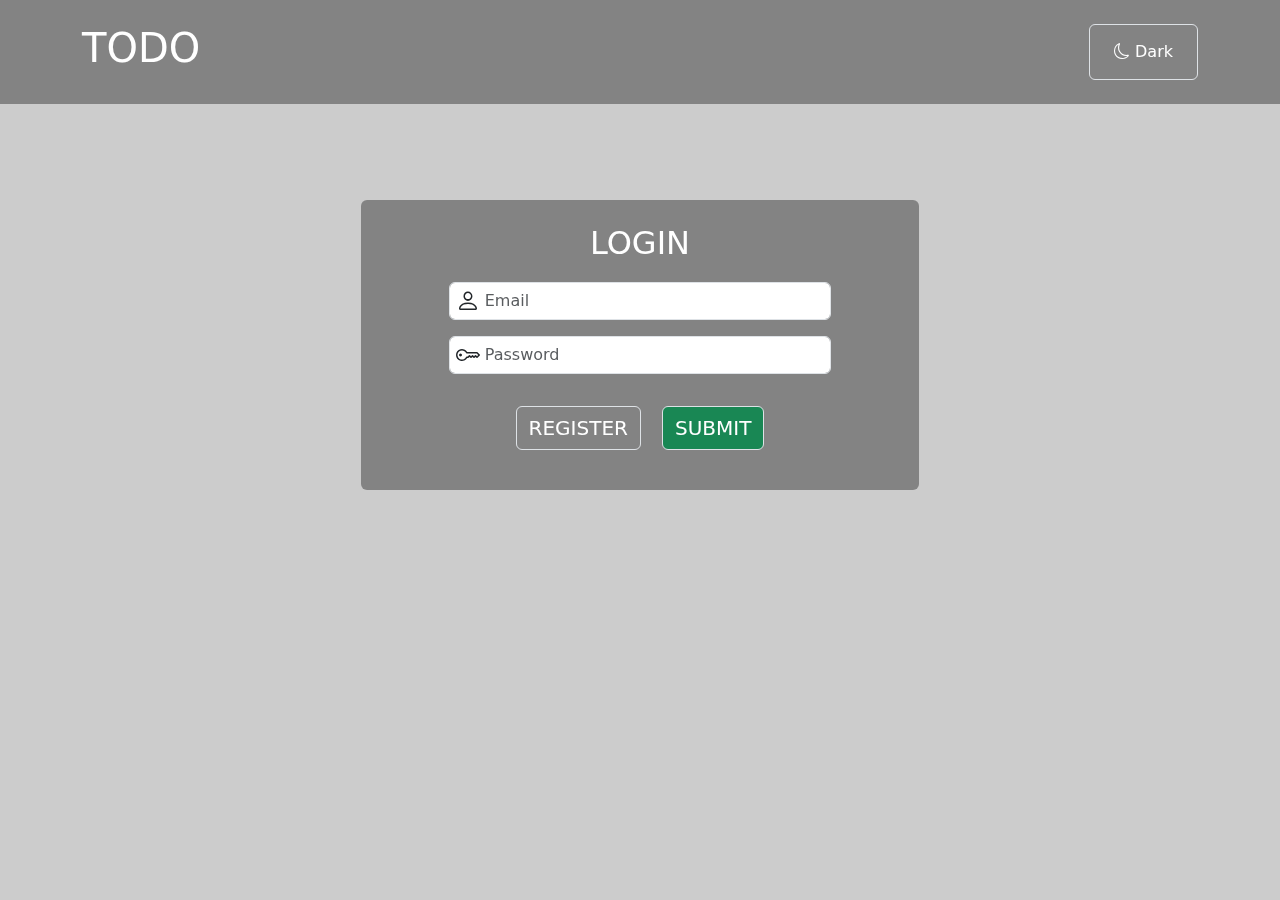
==== login.html @ 6d3c8833 "initial commit" ====
<!DOCTYPE html>
<html lang="en">
<head>
    <meta charset="UTF-8">
    <meta http-equiv="X-UA-Compatible" content="IE=edge">
    <meta name="viewport" content="width=device-width, initial-scale=1.0">
    <title>Login</title>
    <!-- bootstrap -->
    <link rel="stylesheet" href="https://cdn.jsdelivr.net/npm/bootstrap@5.3.0-alpha1/dist/css/bootstrap.min.css" />
     <!-- bootstrap icons-->
     <link rel="stylesheet" href="https://cdn.jsdelivr.net/npm/bootstrap-icons@1.10.3/font/bootstrap-icons.css" />
    <!-- style css -->
    <link rel="stylesheet" href="css/style.css">
</head>
<body>


   <header class="header">
    <div class="container">
        <nav class="d-flex justify-content-between py-4">
            <h1 class="h1 logo text">
                <a class="text a-link" href="index.html">Todo</a>
            </h1>
           <div class="btns d-flex column-gap-3">
                <button class="btn btn-transparent border px-4 text-white js-dark-mode">
                   <i class="bi bi-moon"></i> dark
                </button>
           </div>
        </nav>
    </div>
   </header>

   <main class="py-5">

        <div class="container mt-5">

            <div class="wrapper offset-3 w-50 rounded p-4">
                
                <h2 class="h2 text-center text">LOGIN</h2>
                    <form class="form">
                        <label class="label d-block w-75 mx-auto mb-3" for="email">
                            <input class="form-control js-email" type="email" id="email" placeholder="Email">
                            <i class="bi icon bi-person"></i>
                        </label>
                        <label class="label d-block w-75 mx-auto mb-3" for="password">
                            <input class="form-control js-password" type="password" id="password" placeholder="Password">
                            <i class="bi icon  bi-key"></i>
                        </label>
                        <div class="btns text-center py-3">
                            <button type="button" class="btn btn-transparent border text fs-5 js-register me-3">Register</button>
                            <button type="submit" class="btn btn-success border text fs-5 js-Login">Submit</button>
                        </div>
                    </form>
                    


            </div>

        </div>

   </main>
    

   <script src="js/dark-mode.js"></script>
   <script src="js/login.js"></script>
</body>
</html>
---- css/style.css ----
*{
    padding: 0;
    margin: 0;
    box-sizing: border-box;
    scroll-behavior: smooth;
}

body{
    height: 100vh;
    background-attachment: fixed;
    backdrop-filter: grayscale(0.8)  brightness(.8);
    /* filter: grayscale()0 */
    /* filter: brightness(0.5); */
}

.light{
    background: url("https://picsum.photos/id/74/800/500/") no-repeat;
    background-size: cover;
    backdrop-filter: grayscale(0.8)  brightness(.8);
}
.dark{
    background: url("https://picsum.photos/id/74/800/500/") no-repeat;
    background-size: cover;
    backdrop-filter: grayscale(0.8)  brightness(0.1);
}


.dark .header,
.dark .wrapper{
    background: rgba(129, 129, 129, 0.164);
    backdrop-filter: blur(5px);
    box-shadow: 0 0 10px ;
}
.light .header,
.light .wrapper{
    background: rgba(0, 0, 0, 0.355);
    backdrop-filter: blur(5px);
}

.h2{
    margin-bottom: 20px;
}

.text,
.text:hover{
    color: #fff;
    text-transform: uppercase;
}
.btn{
    transition: all 0.3s ease;
}

.btn:hover{
    opacity: .8;
    background-color: rgba(0, 0, 0, 0.152);
}

.a-link{
    text-decoration: none;
}

.label{
    position: relative;
}

.icon{
    position: absolute;
    top: 2px;
    left: 7px;
    font-size: 24px;
}

.form-control{
    padding-left: 35px;
    padding-right: 6px;
}

.password-wrapper{
    position: relative;
}
.eye-icon{
    position: absolute;
    right: 10px;
    top: 2.5px;
    font-size: 22px;
    cursor: pointer;
}
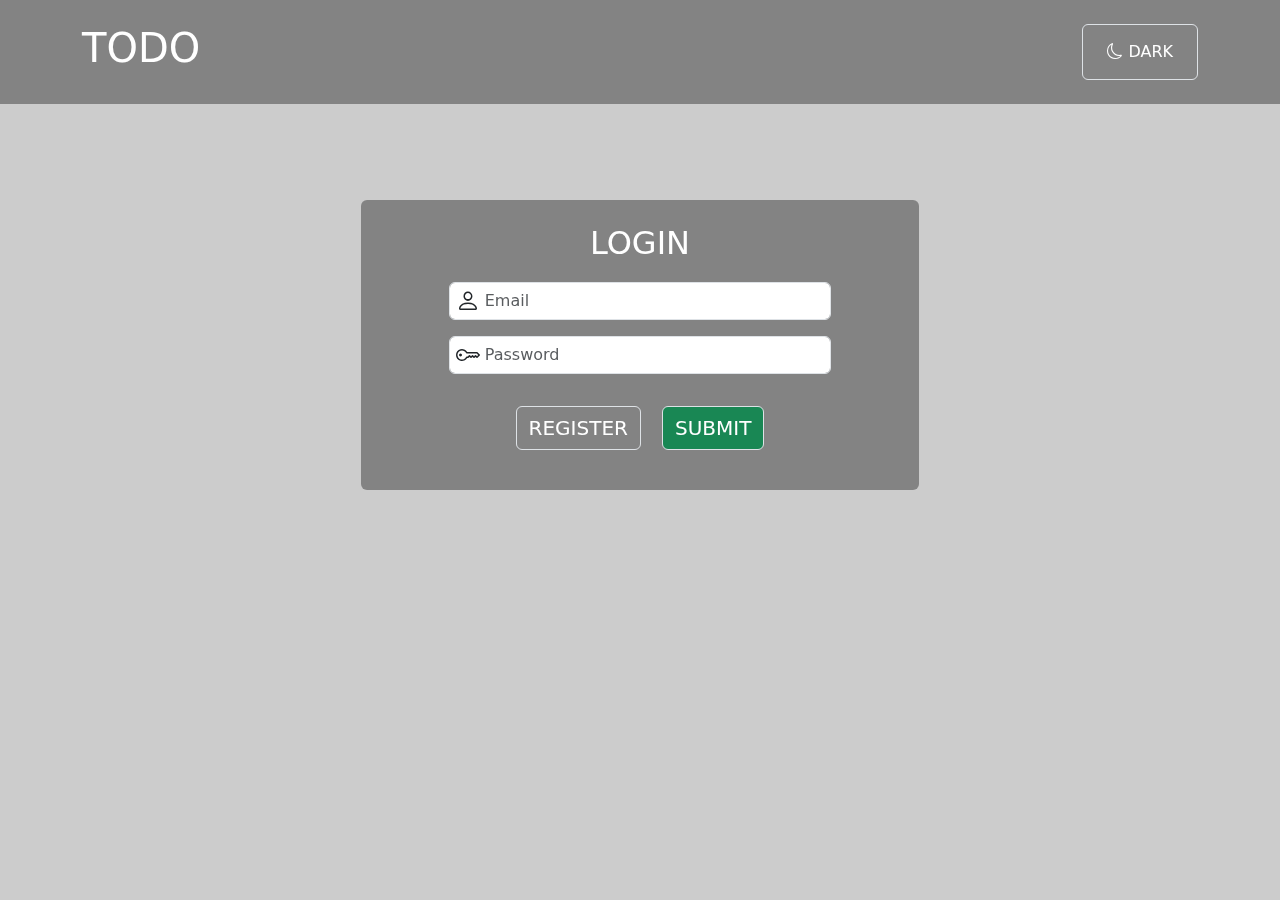
==== commit 6644892c: "......." ====
--- a/login.html
+++ b/login.html
@@ -22,9 +22,9 @@
                 <a class="text a-link" href="index.html">Todo</a>
             </h1>
            <div class="btns d-flex column-gap-3">
-                <button class="btn btn-transparent border px-4 text-white js-dark-mode">
-                   <i class="bi bi-moon"></i> dark
-                </button>
+            <button class="btn btn-transparent border px-4 text js-dark-mode">
+                <i class="bi bi-moon"></i> dark
+             </button>
            </div>
         </nav>
     </div>
--- a/css/style.css
+++ b/css/style.css
@@ -29,7 +29,6 @@
 .dark .wrapper{
     background: rgba(129, 129, 129, 0.164);
     backdrop-filter: blur(5px);
-    box-shadow: 0 0 10px ;
 }
 .light .header,
 .light .wrapper{
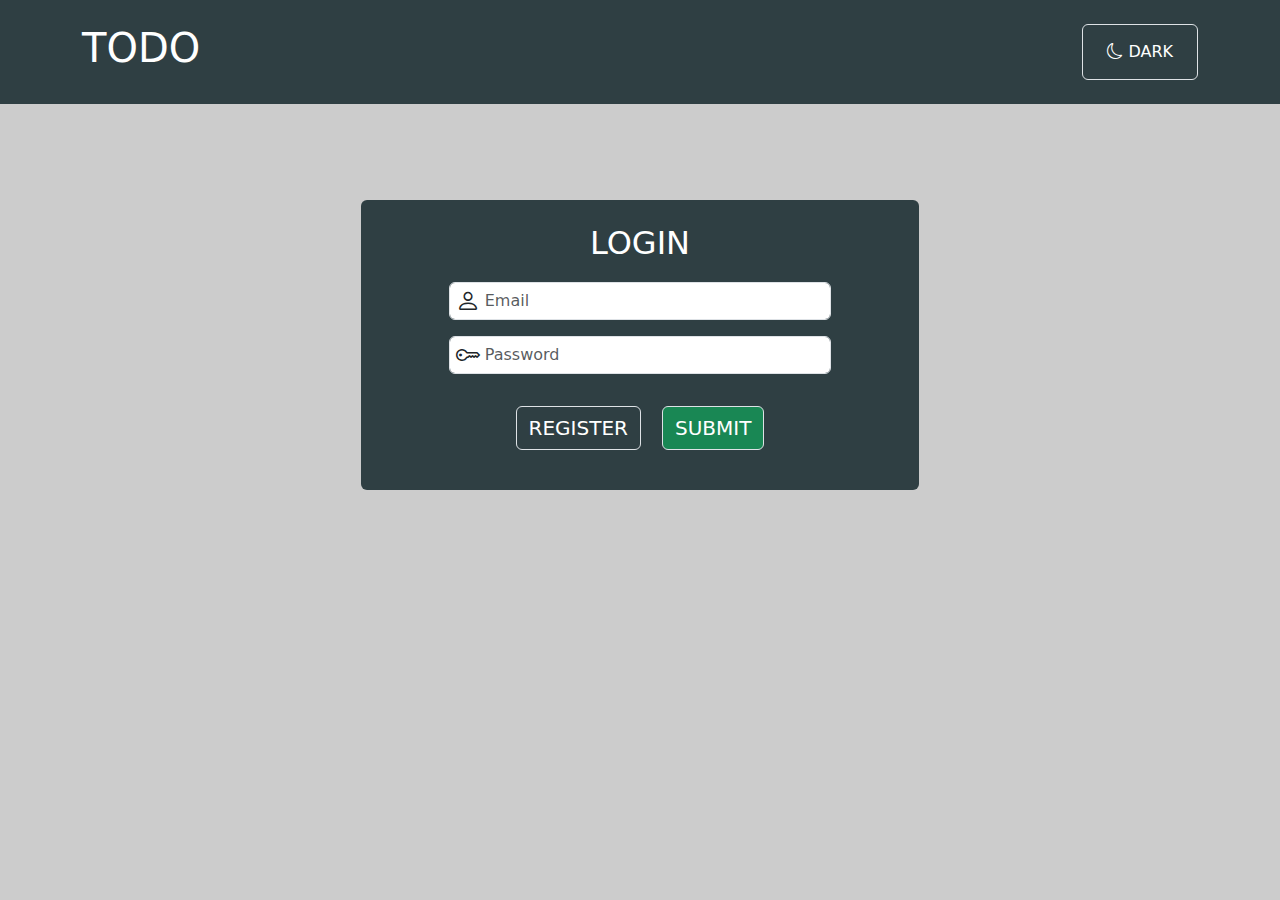
==== commit 4fae666d: "sdsfs" ====
--- a/login.html
+++ b/login.html
@@ -30,36 +30,40 @@
     </div>
    </header>
 
-   <main class="py-5">
+   <main>
 
-        <div class="container mt-5">
-
-            <div class="wrapper offset-3 w-50 rounded p-4">
-                
-                <h2 class="h2 text-center text">LOGIN</h2>
-                    <form class="form">
-                        <label class="label d-block w-75 mx-auto mb-3" for="email">
-                            <input class="form-control js-email" type="email" id="email" placeholder="Email">
-                            <i class="bi icon bi-person"></i>
-                        </label>
-                        <label class="label d-block w-75 mx-auto mb-3" for="password">
-                            <input class="form-control js-password" type="password" id="password" placeholder="Password">
-                            <i class="bi icon  bi-key"></i>
-                        </label>
-                        <div class="btns text-center py-3">
-                            <button type="button" class="btn btn-transparent border text fs-5 js-register me-3">Register</button>
-                            <button type="submit" class="btn btn-success border text fs-5 js-Login">Submit</button>
-                        </div>
-                    </form>
+       <section class="py-5">
+    
+            <div class="container mt-5">
+    
+                <div class="wrapper offset-3 w-50 rounded p-4">
                     
-
-
+                    <h2 class="h2 text-center text">LOGIN</h2>
+                        <form class="form">
+                            <label class="label d-block w-75 mx-auto mb-3" for="email">
+                                <input class="form-control js-email" type="email" id="email" placeholder="Email">
+                                <i class="bi icon bi-person"></i>
+                            </label>
+                            <label class="label d-block w-75 mx-auto mb-3" for="password">
+                                <input class="form-control js-password" type="password" id="password" placeholder="Password">
+                                <i class="bi icon  bi-key"></i>
+                            </label>
+                            <div class="btns text-center py-3">
+                                <button type="button" class="btn btn-transparent border text fs-5 js-register me-3">Register</button>
+                                <button type="submit" class="btn btn-success border text fs-5 js-Login">Submit</button>
+                            </div>
+                        </form>
+                        
+    
+    
+                </div>
+    
             </div>
-
-        </div>
-
+    
+       </section>
+      
+        
    </main>
-    
 
    <script src="js/dark-mode.js"></script>
    <script src="js/login.js"></script>
--- a/css/style.css
+++ b/css/style.css
@@ -8,7 +8,6 @@
 body{
     height: 100vh;
     background-attachment: fixed;
-    backdrop-filter: grayscale(0.8)  brightness(.8);
     /* filter: grayscale()0 */
     /* filter: brightness(0.5); */
 }
@@ -27,12 +26,12 @@
 
 .dark .header,
 .dark .wrapper{
-    background: rgba(129, 129, 129, 0.164);
+    background: rgb(35, 44, 51);
     backdrop-filter: blur(5px);
 }
 .light .header,
 .light .wrapper{
-    background: rgba(0, 0, 0, 0.355);
+    background: rgb(47, 63, 67);
     backdrop-filter: blur(5px);
 }
 
@@ -83,4 +82,9 @@
     top: 2.5px;
     font-size: 22px;
     cursor: pointer;
+}
+
+.input-error{
+    box-shadow: 0 0 2px 3px rgb(183, 9, 9);
+    content: "error";
 }